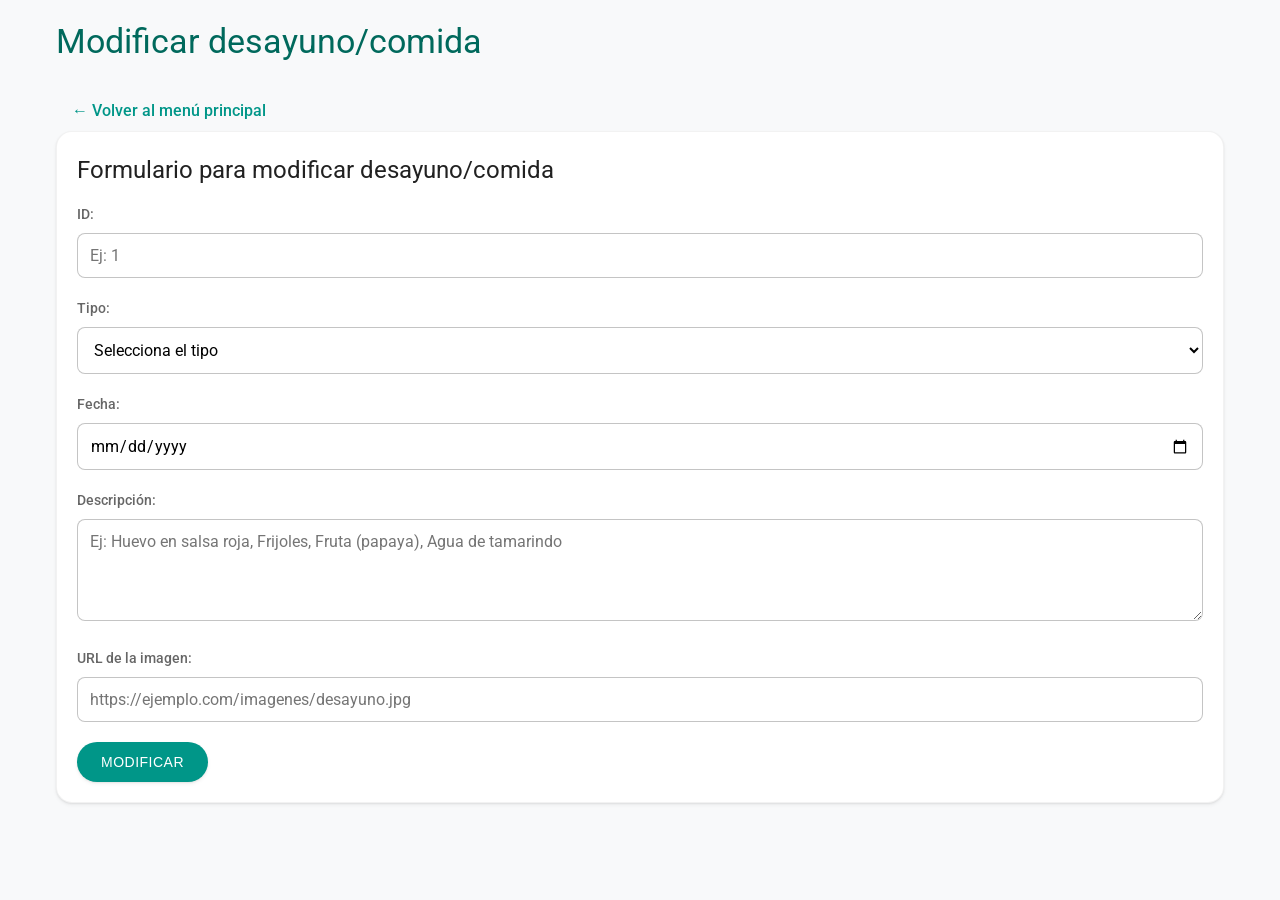
==== interfaz/modificar-desayuno-comida.html @ 69b16c3f "interfaz" ====
<!DOCTYPE html>
<html lang="es">
<head>
    <meta charset="UTF-8">
    <meta name="viewport" content="width=device-width, initial-scale=1.0">
    <title>Modificar desayuno/comida</title>
    <link href="https://fonts.googleapis.com/css2?family=Roboto:wght@300;400;500;700&display=swap" rel="stylesheet">
    <link rel="stylesheet" href="css/material.css">
</head>
<body>
    <div class="container">
        <h1>Modificar desayuno/comida</h1>
        
        <a href="index.html" class="nav-link">← Volver al menú principal</a>
        
        <div class="card">
            <form id="formModificarDesayunoComida">
                <h2>Formulario para modificar desayuno/comida</h2>

                <div class="form-group">
                    <label for="id">ID:</label>
                    <input type="number" id="id" name="id" placeholder="Ej: 1" required>
                </div>
                
                <div class="form-group">
                    <label for="tipo">Tipo:</label>
                    <select id="tipo" name="tipo" required>
                        <option value="">Selecciona el tipo</option>
                        <option value="desayuno">Desayuno</option>
                        <option value="comida">Comida</option>
                    </select>
                </div>
                
                <div class="form-group">
                    <label for="fecha">Fecha:</label>
                    <input type="date" id="fecha" name="fecha" required>
                </div>
                
                <div class="form-group">
                    <label for="descripcion">Descripción:</label>
                    <textarea id="descripcion" name="descripcion" rows="4" placeholder="Ej: Huevo en salsa roja, Frijoles, Fruta (papaya), Agua de tamarindo" required></textarea>
                </div>
                
                <div class="form-group">
                    <label for="img_url">URL de la imagen:</label>
                    <input type="url" id="img_url" name="img_url" placeholder="https://ejemplo.com/imagenes/desayuno.jpg" required>
                    <div id="preview-imagen" class="preview-container"></div>
                </div>
                
                <button type="submit" class="btn btn-primary">Modificar</button>
            </form>
        </div>
        
        <div id="resultado" class="card" style="display: none;"></div>
    </div>
    
    <script src="js/modificar-desayuno-comida.js"></script>
</body>
</html>
---- interfaz/css/material.css ----
/* Material Design 3 (Material You) - Estilos principales */
:root {
  /* Paleta de colores primaria */
  --primary-color: #009688; /* Azul verdoso */
  --primary-light: #52c7b8;
  --primary-dark: #00695c;
  --primary-container: #e0f2f1;
  --on-primary-container: #004d40;
  
  /* Paleta de colores secundaria */
  --secondary-color: #FF4081; /* Rosa */
  --secondary-light: #FF80AB;
  --secondary-dark: #F50057;
  --secondary-container: #FFD9E3;
  --on-secondary-container: #C51162;
  
  /* Superficie y fondo */
  --surface-color: #FFFFFF;
  --surface-variant: #F5F5F5;
  --background-color: #F8F9FA;
  
  /* Colores de texto */
  --text-primary: rgba(0, 0, 0, 0.87);
  --text-secondary: rgba(0, 0, 0, 0.6);
  --text-disabled: rgba(0, 0, 0, 0.38);
  
  /* Colores de estado */
  --success-color: #4CAF50;
  --error-color: #F44336;
  --warning-color: #FFC107;
  --info-color: #2196F3;
  
  /* Elevación y sombras */
  --elevation-1: 0 1px 2px rgba(0, 0, 0, 0.07), 0 2px 4px rgba(0, 0, 0, 0.05);
  --elevation-2: 0 2px 4px rgba(0, 0, 0, 0.08), 0 4px 8px rgba(0, 0, 0, 0.04);
  --elevation-4: 0 4px 8px rgba(0, 0, 0, 0.1), 0 8px 16px rgba(0, 0, 0, 0.05);
  
  /* Espaciado */
  --spacing-unit: 8px;
  
  /* Tipografía */
  --font-family: 'Roboto', 'Segoe UI', Arial, sans-serif;
  --font-size-base: 16px;
  
  /* Bordes redondeados (Material You) */
  --border-radius-small: 8px;
  --border-radius-medium: 16px;
  --border-radius-large: 24px;
  --border-radius-extra-large: 28px;
}

/* Reseteo y estilos base */
* {
  box-sizing: border-box;
  margin: 0;
  padding: 0;
}

html {
  font-size: var(--font-size-base);
  font-family: var(--font-family);
  color: var(--text-primary);
  background-color: var(--background-color);
}

body {
  line-height: 1.5;
  margin: 0;
  padding: 0;
}

a {
  color: var(--primary-color);
  text-decoration: none;
  transition: color 0.2s ease;
}

a:hover {
  color: var(--primary-dark);
}

/* Contenedor principal */
.container {
  width: 100%;
  max-width: 1200px;
  margin: 0 auto;
  padding: calc(var(--spacing-unit) * 2);
}

/* Tarjetas */
.card {
  background-color: var(--surface-color);
  border-radius: var(--border-radius-medium);
  padding: calc(var(--spacing-unit) * 2.5);
  margin-bottom: calc(var(--spacing-unit) * 2.5);
  box-shadow: var(--elevation-1);
  transition: box-shadow 0.3s ease, transform 0.2s ease;
  border: 1px solid rgba(0, 0, 0, 0.05);
}

.card:hover {
  box-shadow: var(--elevation-2);
  transform: translateY(-2px);
}

nav.card {
  border-radius: var(--border-radius-large);
  background-color: var(--surface-variant);
}

nav.card .card {
  border-radius: var(--border-radius-medium);
  transition: all 0.3s ease;
}

nav.card .card:hover {
  background-color: var(--primary-container);
  border-color: rgba(33, 150, 243, 0.1);
}

nav.card .card a:hover {
  text-decoration: none;
}

/* Navegación */
.nav-link {
  display: inline-flex;
  align-items: center;
  padding: var(--spacing-unit) calc(var(--spacing-unit) * 2);
  color: var(--primary-color);
  text-decoration: none;
  font-weight: 500;
  border-radius: var(--border-radius-small);
  transition: background-color 0.2s ease, color 0.2s ease;
}

.nav-link:hover {
  background-color: var(--primary-container);
  color: var(--on-primary-container);
  text-decoration: none;
}

/* Formularios */
.form-group {
  margin-bottom: calc(var(--spacing-unit) * 2.5);
  position: relative;
}

label {
  display: block;
  margin-bottom: var(--spacing-unit);
  font-weight: 500;
  color: var(--text-secondary);
  font-size: 0.875rem;
}

input[type="text"],
input[type="number"],
input[type="date"],
input[type="url"],
input[type="email"],
input[type="password"],
select,
textarea {
  width: 100%;
  padding: calc(var(--spacing-unit) * 1.5);
  border: 1px solid rgba(0, 0, 0, 0.23);
  border-radius: var(--border-radius-small);
  background-color: var(--surface-color);
  font-family: var(--font-family);
  font-size: 1rem;
  transition: all 0.2s ease;
}

input:focus,
select:focus,
textarea:focus {
  outline: none;
  border-color: var(--primary-color);
  box-shadow: 0 0 0 3px rgba(33, 150, 243, 0.15);
}

input:hover,
select:hover,
textarea:hover {
  border-color: rgba(0, 0, 0, 0.5);
}

/* Botones */
.btn {
  display: inline-flex;
  align-items: center;
  justify-content: center;
  padding: calc(var(--spacing-unit) * 1.5) calc(var(--spacing-unit) * 3);
  border: none;
  border-radius: var(--border-radius-large);
  font-size: 0.875rem;
  font-weight: 500;
  text-align: center;
  text-transform: uppercase;
  letter-spacing: 0.5px;
  cursor: pointer;
  transition: all 0.2s ease;
  position: relative;
  overflow: hidden;
}

.btn::after {
  content: '';
  position: absolute;
  top: 50%;
  left: 50%;
  width: 5px;
  height: 5px;
  background: rgba(255, 255, 255, 0.5);
  opacity: 0;
  border-radius: 100%;
  transform: scale(1, 1) translate(-50%, -50%);
  transform-origin: 50% 50%;
}

.btn:active::after {
  opacity: 0.32;
  transform: scale(80, 80) translate(-50%, -50%);
  transition: transform 0.6s, opacity 0.6s;
}

.btn-primary {
  background-color: var(--primary-color);
  color: white;
  box-shadow: var(--elevation-1);
}

.btn-primary:hover {
  background-color: var(--primary-dark);
  box-shadow: var(--elevation-2);
  transform: translateY(-1px);
}

.btn-primary:active {
  transform: translateY(1px);
  box-shadow: var(--elevation-1);
}

.btn-secondary {
  background-color: var(--secondary-color);
  color: white;
  box-shadow: var(--elevation-1);
}

.btn-secondary:hover {
  background-color: var(--secondary-dark);
  box-shadow: var(--elevation-2);
  transform: translateY(-1px);
}

/* Tipografía */
h1 {
  font-size: 2.125rem;
  font-weight: 400;
  margin-bottom: calc(var(--spacing-unit) * 3);
  color: var(--primary-dark);
}

h2 {
  font-size: 1.5rem;
  font-weight: 400;
  margin-bottom: calc(var(--spacing-unit) * 2);
  color: var(--text-primary);
}

h3 {
  font-size: 1.25rem;
  font-weight: 500;
  margin-bottom: calc(var(--spacing-unit) * 1.5);
  color: var(--text-primary);
}

p {
  margin-bottom: calc(var(--spacing-unit) * 2);
  color: var(--text-secondary);
}

/* Resultados y alertas */
.alert {
  padding: calc(var(--spacing-unit) * 2);
  border-radius: var(--border-radius-medium);
  margin-bottom: calc(var(--spacing-unit) * 2);
}

.alert-success {
  background-color: rgba(76, 175, 80, 0.08);
  border-left: 4px solid var(--success-color);
  color: #2e7d32;
}

.alert-error {
  background-color: rgba(244, 67, 54, 0.08);
  border-left: 4px solid var(--error-color);
  color: #d32f2f;
}

/* Estilos responsivos */
@media (max-width: 768px) {
  .container {
    padding: var(--spacing-unit);
  }
  
  h1 {
    font-size: 1.75rem;
  }
  
  h2 {
    font-size: 1.25rem;
  }
  
  .card {
    padding: calc(var(--spacing-unit) * 2);
    border-radius: var(--border-radius-small);
  }
  
  .form-group {
    margin-bottom: calc(var(--spacing-unit) * 2);
  }
  
  .btn {
    padding: calc(var(--spacing-unit) * 1.25) calc(var(--spacing-unit) * 2.5);
    border-radius: var(--border-radius-medium);
    width: 100%;
  }
}

/* Vista previa de imágenes */
.preview-container {
  margin-top: var(--spacing-unit);
  margin-bottom: var(--spacing-unit);
}

.preview-container p {
  margin-bottom: var(--spacing-unit);
  font-weight: 500;
}

.preview-container img {
  max-width: 100%;
  max-height: 200px;
  border-radius: var(--border-radius-medium);
  box-shadow: var(--elevation-1);
  border: 1px solid rgba(0, 0, 0, 0.08);
}

/* Detalles y respuestas del servidor */
details {
  margin-top: calc(var(--spacing-unit) * 2);
  padding: var(--spacing-unit);
  background-color: rgba(0, 0, 0, 0.03);
  border-radius: var(--border-radius-small);
}

summary {
  cursor: pointer;
  padding: var(--spacing-unit);
  color: var(--primary-color);
  font-weight: 500;
  user-select: none;
}

summary:focus {
  outline: none;
}

pre {
  background-color: rgba(0, 0, 0, 0.05);
  padding: calc(var(--spacing-unit) * 1.5);
  border-radius: var(--border-radius-small);
  font-family: monospace;
  white-space: pre-wrap;
  word-break: break-all;
  max-height: 300px;
  overflow-y: auto;
}

/* === ESTILOS PARA VISUALIZADOR DE PLATILLOS === */

/* Botones de alternancia */
.toggle-buttons {
  display: flex;
  gap: calc(var(--spacing-unit) * 1.5);
  margin-bottom: calc(var(--spacing-unit) * 3);
  justify-content: center;
}

.toggle-buttons .btn {
  min-width: 140px;
  transition: all 0.3s ease;
  position: relative;
}

.toggle-buttons .btn.active {
  transform: scale(1.05);
  box-shadow: var(--elevation-4);
}

/* Contenedor de platillos */
.platillos-container {
  display: grid;
  grid-template-columns: repeat(auto-fit, minmax(350px, 1fr));
  gap: calc(var(--spacing-unit) * 2.5);
  margin-top: calc(var(--spacing-unit) * 2);
}

/* Tarjeta de platillo */
.platillo-card {
  display: flex;
  flex-direction: column;
  overflow: hidden;
  transition: all 0.3s ease;
  border: 1px solid rgba(0, 0, 0, 0.08);
}

.platillo-card:hover {
  transform: translateY(-4px);
  box-shadow: var(--elevation-4);
}

/* Header del platillo */
.platillo-header {
  display: flex;
  justify-content: space-between;
  align-items: flex-start;
  margin-bottom: calc(var(--spacing-unit) * 2);
  padding-bottom: calc(var(--spacing-unit) * 1.5);
  border-bottom: 1px solid rgba(0, 0, 0, 0.08);
}

.platillo-info h3 {
  margin: 0;
  color: var(--primary-dark);
  font-size: 1.125rem;
  font-weight: 600;
}

.platillo-info .fecha {
  margin: calc(var(--spacing-unit) * 0.5) 0 0 0;
  font-size: 0.875rem;
  color: var(--text-secondary);
  font-style: italic;
}

/* Badge del tipo */
.badge {
  padding: calc(var(--spacing-unit) * 0.5) calc(var(--spacing-unit) * 1.5);
  border-radius: calc(var(--border-radius-small) * 2);
  font-size: 0.75rem;
  font-weight: 600;
  text-transform: uppercase;
  letter-spacing: 0.5px;
  white-space: nowrap;
}

.badge-desayuno {
  background-color: rgba(255, 193, 7, 0.15);
  color: #f57c00;
  border: 1px solid rgba(255, 193, 7, 0.3);
}

.badge-comida {
  background-color: rgba(76, 175, 80, 0.15);
  color: #388e3c;
  border: 1px solid rgba(76, 175, 80, 0.3);
}

/* Contenido del platillo */
.platillo-contenido {
  display: flex;
  flex-direction: column;
  gap: calc(var(--spacing-unit) * 2);
}

/* Imagen del platillo */
.platillo-imagen {
  width: 100%;
  height: 200px;
  overflow: hidden;
  border-radius: var(--border-radius-medium);
  background-color: var(--surface-variant);
}

.platillo-imagen img {
  width: 100%;
  height: 100%;
  object-fit: cover;
  transition: transform 0.3s ease;
}

.platillo-card:hover .platillo-imagen img {
  transform: scale(1.05);
}

/* Lazy loading para imágenes */
.lazy-image {
  filter: blur(5px);
  transition: filter 0.3s ease;
}

.platillo-imagen img:not(.lazy-image) {
  filter: none;
}

/* Descripción del platillo */
.platillo-descripcion h4 {
  margin: 0 0 calc(var(--spacing-unit) * 1) 0;
  color: var(--text-primary);
  font-size: 1rem;
  font-weight: 600;
}

.platillo-descripcion p {
  margin: 0;
  color: var(--text-secondary);
  line-height: 1.6;
  font-size: 0.9rem;
}

/* Loading y estados */
.loading-container {
  text-align: center;
  padding: calc(var(--spacing-unit) * 4);
  color: var(--text-secondary);
}

.loading-container p {
  font-size: 1.1rem;
  margin: 0;
}

/* Alert para información */
.alert-info {
  background-color: rgba(33, 150, 243, 0.08);
  border-left: 4px solid var(--info-color);
  color: #1976d2;
}

/* Estilos responsivos para platillos */
@media (max-width: 768px) {
  .toggle-buttons {
    flex-direction: column;
    align-items: center;
    gap: calc(var(--spacing-unit) * 1);
  }
  
  .toggle-buttons .btn {
    width: 100%;
    max-width: 280px;
  }
  
  .platillos-container {
    grid-template-columns: 1fr;
    gap: calc(var(--spacing-unit) * 2);
  }
  
  .platillo-header {
    flex-direction: column;
    gap: calc(var(--spacing-unit) * 1);
    align-items: flex-start;
  }
  
  .platillo-tipo {
    align-self: flex-end;
  }
  
  .platillo-imagen {
    height: 180px;
  }
}

@media (max-width: 480px) {
  .platillo-card {
    padding: calc(var(--spacing-unit) * 1.5);
  }
  
  .platillo-imagen {
    height: 160px;
  }
  
  .platillo-info h3 {
    font-size: 1rem;
  }
  
  .badge {
    font-size: 0.7rem;
    padding: calc(var(--spacing-unit) * 0.375) calc(var(--spacing-unit) * 1);
  }
}

/* Filtros */
.filtros-container {
    display: flex;
    flex-direction: column;
    gap: var(--spacing-unit);
    margin-bottom: calc(var(--spacing-unit) * 2);
    padding: calc(var(--spacing-unit) * 2);
    background-color: var(--surface-variant);
    border-radius: var(--border-radius-medium);
}

.filtros-title {
    margin-bottom: calc(var(--spacing-unit) * 1.5);
    border-bottom: 1px solid rgba(0, 0, 0, 0.1);
    padding-bottom: calc(var(--spacing-unit) * 1.5);
}

.filtros-title h3 {
    margin: 0 0 calc(var(--spacing-unit) * 0.5) 0;
    font-size: 1.1rem;
    color: var(--primary-dark);
}

.filtros-help {
    margin: 0;
    font-size: 0.85rem;
    color: var(--text-secondary);
}

.filtros-grupos {
    display: flex;
    flex-wrap: wrap;
    gap: calc(var(--spacing-unit) * 2);
}

.filtro-grupo {
    display: flex;
    flex-direction: column;
    padding: calc(var(--spacing-unit) * 1.5);
    border-radius: var(--border-radius-small);
    transition: all 0.3s ease;
    border: 1px solid transparent;
    position: relative;
    background-color: rgba(255, 255, 255, 0.5);
    min-width: 220px;
}

.filtro-grupo.filtro-activo {
    background-color: rgba(0, 150, 136, 0.05);
    border-color: var(--primary-color);
    box-shadow: var(--elevation-1);
}

.filtro-grupo.filtro-activo::after {
    content: '✓';
    position: absolute;
    top: -10px;
    right: -10px;
    width: 22px;
    height: 22px;
    background-color: var(--primary-color);
    color: white;
    border-radius: 50%;
    display: flex;
    align-items: center;
    justify-content: center;
    font-size: 12px;
    font-weight: bold;
}

.filtro-grupo.filtro-activo label {
    color: var(--primary-dark);
    font-weight: 600;
}

.filtro-grupo:not(.filtro-activo) .btn-filter.active {
    background-color: var(--surface-variant);
    color: var(--text-secondary);
    border: 1px dashed rgba(0, 0, 0, 0.1);
}

.filtro-grupo label {
    margin-bottom: calc(var(--spacing-unit) * 0.75);
    font-size: 0.85rem;
    font-weight: 500;
    transition: all 0.3s ease;
}

.filtro-buttons {
    display: flex;
    gap: calc(var(--spacing-unit) * 0.5);
}

.btn-filter {
    padding: calc(var(--spacing-unit) * 0.75) calc(var(--spacing-unit) * 1.5);
    font-size: 0.75rem;
    background-color: var(--surface-color);
    color: var(--text-secondary);
    border: 1px solid rgba(0, 0, 0, 0.1);
    transition: all 0.3s ease;
}

.btn-filter.active {
    background-color: var(--primary-color);
    color: white;
    box-shadow: var(--elevation-1);
    transform: scale(1.05);
    font-weight: 600;
}

.btn-filter:hover:not(.active) {
    background-color: var(--primary-container);
    color: var(--on-primary-container);
}

@media (max-width: 768px) {
    .filtros-container {
        padding: var(--spacing-unit);
    }
    
    .filtros-grupos {
        flex-direction: column;
    }
    
    .filtro-grupo {
        width: 100%;
        margin-right: 0;
        margin-bottom: var(--spacing-unit);
    }
}

/* Botones de acción */
.platillo-acciones {
    display: flex;
    justify-content: flex-end;
    gap: var(--spacing-unit);
    margin-top: calc(var(--spacing-unit) * 2);
    padding-top: calc(var(--spacing-unit) * 1.5);
    border-top: 1px solid rgba(0, 0, 0, 0.05);
}

.btn-modificar {
    background-color: var(--secondary-color);
}

.btn-modificar:hover {
    background-color: var(--secondary-dark);
}

.btn-error {
    background-color: var(--error-color);
    color: white;
}

.btn-error:hover {
    background-color: #d32f2f;
    box-shadow: var(--elevation-2);
}
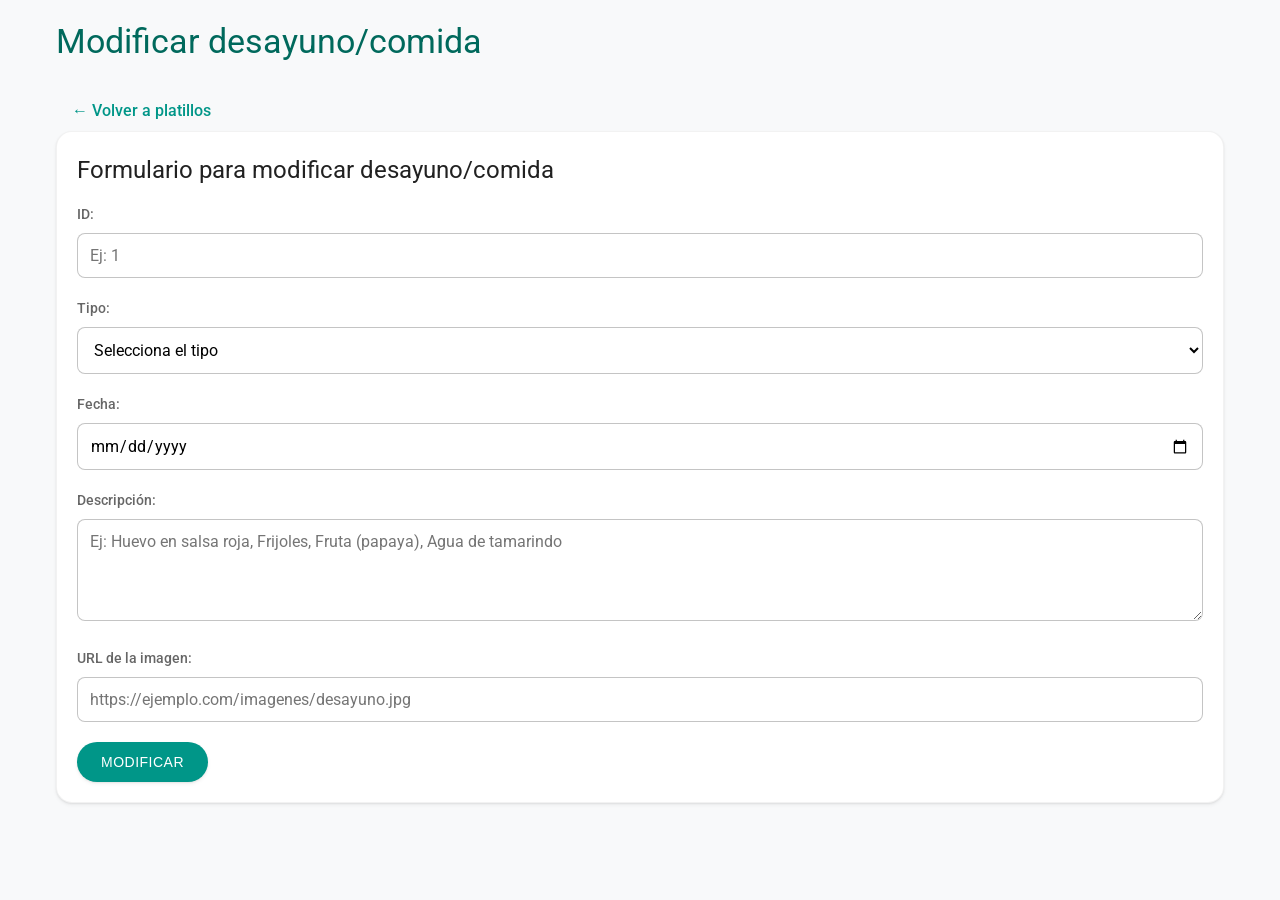
==== commit 6a38b157: "Modificación del flujo de las vistas de modificar" ====
--- a/interfaz/modificar-desayuno-comida.html
+++ b/interfaz/modificar-desayuno-comida.html
@@ -11,7 +11,7 @@
     <div class="container">
         <h1>Modificar desayuno/comida</h1>
         
-        <a href="index.html" class="nav-link">← Volver al menú principal</a>
+        <a href="visualizar-platillos.html" class="nav-link">← Volver a platillos</a>
         
         <div class="card">
             <form id="formModificarDesayunoComida">
--- a/interfaz/css/material.css
+++ b/interfaz/css/material.css
@@ -480,7 +480,7 @@
 /* Imagen del platillo */
 .platillo-imagen {
   width: 100%;
-  height: 200px;
+  height: 300px;
   overflow: hidden;
   border-radius: var(--border-radius-medium);
   background-color: var(--surface-variant);
@@ -708,6 +708,61 @@
     color: var(--on-primary-container);
 }
 
+/* Estilos para los filtros de fecha */
+.fecha-input-container {
+    display: flex;
+    gap: 10px;
+    margin-bottom: 8px;
+}
+
+.date-input {
+    padding: 8px;
+    border: 1px solid #ddd;
+    border-radius: 4px;
+    font-size: 14px;
+    flex: 1;
+}
+
+.rango-fechas-inputs {
+    display: flex;
+    flex-direction: column;
+}
+
+/* Estilo activo para los botones de filtro de fecha */
+#btnAplicarFiltro.active, #btnLimpiarFiltro.active {
+    background-color: var(--primary-color);
+    color: white;
+}
+
+/* Filtro de rango de fechas activo */
+.filtro-grupo.filtro-rango-activo {
+    background-color: rgba(0, 150, 136, 0.05);
+    border-color: var(--primary-color);
+    box-shadow: var(--elevation-1);
+}
+
+.filtro-grupo.filtro-rango-activo::after {
+    content: '✓';
+    position: absolute;
+    top: -10px;
+    right: -10px;
+    width: 22px;
+    height: 22px;
+    background-color: var(--primary-color);
+    color: white;
+    border-radius: 50%;
+    display: flex;
+    align-items: center;
+    justify-content: center;
+    font-size: 12px;
+    font-weight: bold;
+}
+
+.filtro-grupo.filtro-rango-activo label {
+    color: var(--primary-dark);
+    font-weight: 600;
+}
+
 @media (max-width: 768px) {
     .filtros-container {
         padding: var(--spacing-unit);
@@ -722,6 +777,10 @@
         margin-right: 0;
         margin-bottom: var(--spacing-unit);
     }
+    
+    .fecha-input-container {
+        flex-direction: column;
+    }
 }
 
 /* Botones de acción */
@@ -750,4 +809,177 @@
 .btn-error:hover {
     background-color: #d32f2f;
     box-shadow: var(--elevation-2);
+}
+
+/* Estilos para productos de carta */
+.productos-grid {
+    display: grid;
+    grid-template-columns: repeat(auto-fill, minmax(300px, 1fr));
+    gap: calc(var(--spacing-unit) * 2);
+    margin-top: calc(var(--spacing-unit) * 2);
+}
+
+.producto-card {
+    display: flex;
+    flex-direction: column;
+    transition: all 0.3s ease;
+    border: 1px solid rgba(0, 0, 0, 0.05);
+}
+
+.producto-card:hover {
+    box-shadow: var(--elevation-3);
+    transform: translateY(-2px);
+    border-color: var(--primary-color);
+}
+
+.producto-header {
+    display: flex;
+    justify-content: space-between;
+    align-items: flex-start;
+    margin-bottom: calc(var(--spacing-unit) * 1.5);
+    gap: var(--spacing-unit);
+}
+
+.producto-header h3 {
+    margin: 0;
+    font-size: 1.2rem;
+    color: var(--primary-dark);
+    flex: 1;
+    line-height: 1.4;
+}
+
+.producto-precio {
+    background-color: var(--secondary-color);
+    color: white;
+    padding: calc(var(--spacing-unit) * 0.5) calc(var(--spacing-unit) * 1);
+    border-radius: var(--border-radius-small);
+    font-weight: 600;
+    font-size: 1.1rem;
+    white-space: nowrap;
+    box-shadow: var(--elevation-1);
+}
+
+.producto-imagen {
+    margin-bottom: calc(var(--spacing-unit) * 1.5);
+    border-radius: var(--border-radius-medium);
+    overflow: hidden;
+    height: 200px;
+    background-color: var(--surface-variant);
+    display: flex;
+    align-items: center;
+    justify-content: center;
+}
+
+.producto-imagen img {
+    width: 100%;
+    height: 100%;
+    object-fit: cover;
+    transition: all 0.3s ease;
+}
+
+.producto-card:hover .producto-imagen img {
+    transform: scale(1.05);
+}
+
+.producto-descripcion {
+    margin-bottom: calc(var(--spacing-unit) * 1.5);
+}
+
+.producto-descripcion p {
+    margin: 0;
+    color: var(--text-secondary);
+    line-height: 1.5;
+    font-size: 0.9rem;
+}
+
+.producto-info {
+    margin-top: auto;
+    padding-top: calc(var(--spacing-unit) * 1);
+    border-top: 1px solid rgba(0, 0, 0, 0.05);
+}
+
+.producto-info small {
+    color: var(--text-secondary);
+    font-size: 0.8rem;
+}
+
+.producto-acciones {
+    display: flex;
+    justify-content: flex-end;
+    gap: calc(var(--spacing-unit) * 0.75);
+    margin-top: calc(var(--spacing-unit) * 1.5);
+    padding-top: calc(var(--spacing-unit) * 1);
+    border-top: 1px solid rgba(0, 0, 0, 0.05);
+}
+
+.producto-acciones .btn {
+    padding: calc(var(--spacing-unit) * 0.5) calc(var(--spacing-unit) * 1);
+    font-size: 0.85rem;
+    min-width: 80px;
+}
+
+.btn-danger {
+    background-color: var(--error-color);
+    color: white;
+}
+
+.btn-danger:hover {
+    background-color: #d32f2f;
+    box-shadow: var(--elevation-2);
+}
+
+.categorias-container {
+    margin-bottom: calc(var(--spacing-unit) * 3);
+}
+
+.categorias-container h3 {
+    margin-bottom: calc(var(--spacing-unit) * 1.5);
+    color: var(--primary-dark);
+}
+
+/* Responsive para productos */
+@media (max-width: 768px) {
+    .productos-grid {
+        grid-template-columns: 1fr;
+        gap: var(--spacing-unit);
+    }
+    
+    .producto-header {
+        flex-direction: column;
+        align-items: flex-start;
+        gap: calc(var(--spacing-unit) * 0.5);
+    }
+    
+    .producto-precio {
+        align-self: flex-end;
+    }
+    
+    .producto-imagen {
+        height: 160px;
+    }
+}
+
+@media (max-width: 480px) {
+    .producto-card {
+        padding: calc(var(--spacing-unit) * 1.5);
+    }
+    
+    .producto-header h3 {
+        font-size: 1.1rem;
+    }
+    
+    .producto-precio {
+        font-size: 1rem;
+        padding: calc(var(--spacing-unit) * 0.375) calc(var(--spacing-unit) * 0.75);
+    }
+    
+    .producto-acciones {
+        flex-direction: column;
+        gap: calc(var(--spacing-unit) * 0.5);
+    }
+    
+    .producto-acciones .btn {
+        width: 100%;
+        min-width: auto;
+    }
 } 
